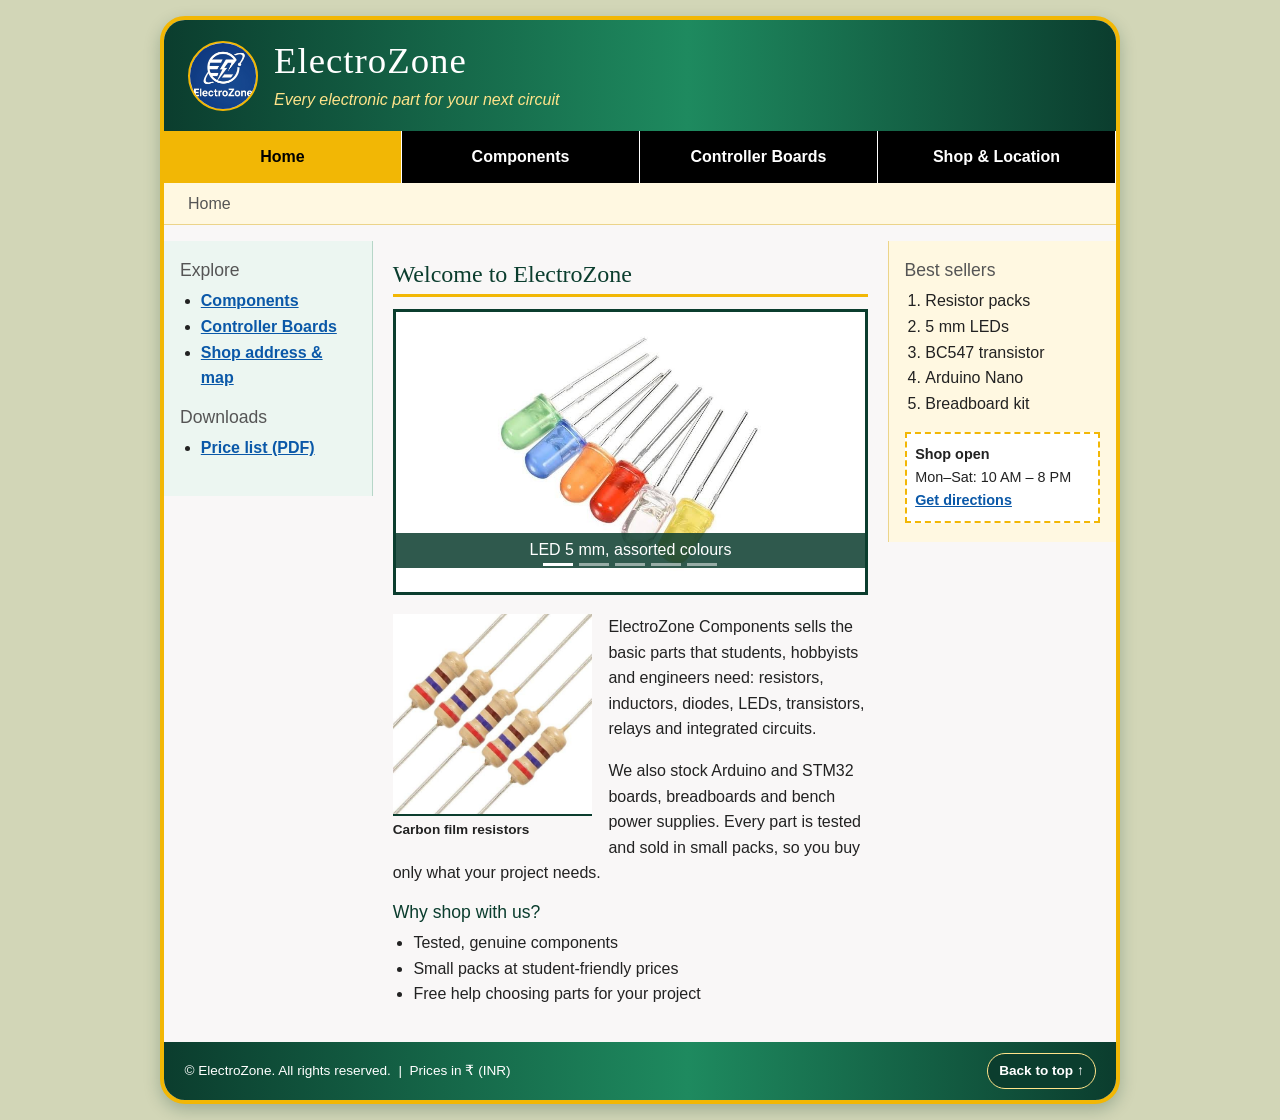
==== index.html @ 0a67ce36 "Add ElectroZone static site Co-authored-by: Copilot <223556219+Copilot@users.noreply.github.com>" ====
<!DOCTYPE html>
<html lang="en">

<head>
    <meta charset="utf-8">
    <meta name="viewport" content="width=device-width, initial-scale=1">
    <title>ElectroZone</title>
    <link rel="stylesheet" href="styles/normalize.css">
    <link href="https://cdn.jsdelivr.net/npm/bootstrap@5.3.3/dist/css/bootstrap.min.css" rel="stylesheet">
    <link rel="stylesheet" href="styles/main.css">
    <link rel="icon" href="images/logo.jpg" type="image/jpg">
</head>

<body id="top">
    <div id="page">
        <header>
            <img class="site-logo" src="images/logo.jpg" alt="ElectroZone logo">
            <div class="header-text">
                <h1>ElectroZone</h1>
                <p>Every electronic part for your next circuit</p>
            </div>
        </header>
        <nav class="navbar navbar-expand-600 site-navbar">
            <div class="container-fluid">
                <button class="navbar-toggler collapsed" type="button" data-bs-toggle="collapse"
                    data-bs-target="#mainNavbar" aria-controls="mainNavbar" aria-expanded="false"
                    aria-label="Toggle navigation">
                    <span class="navbar-toggler-icon"></span>
                </button>
                <div class="collapse navbar-collapse" id="mainNavbar">
                    <ul class="navbar-nav">
                        <li class="nav-item"><a href="index.html" class="nav-link active" aria-current="page">Home</a>
                        </li>
                        <li class="nav-item"><a href="components.html" class="nav-link">Components</a></li>
                        <li class="nav-item"><a href="boards.html" class="nav-link">Controller Boards</a></li>
                        <li class="nav-item"><a href="store.html" class="nav-link">Shop &amp; Location</a></li>
                    </ul>
                </div>
            </div>
        </nav>
        <nav class="breadcrumb" aria-label="Breadcrumb">
            <ol>
                <li aria-current="page">Home</li>
            </ol>
        </nav>
        <aside id="sidebar_a">
            <h3>Explore</h3>
            <ul>
                <li><a href="components.html">Components</a></li>
                <li><a href="boards.html">Controller Boards</a></li>
                <li><a href="store.html">Shop address &amp; map</a></li>
            </ul>
            <h3>Downloads</h3>
            <ul>
                <li><a href="downloads/Electrozone_price-list.pdf">Price list (PDF)</a></li>
            </ul>
        </aside>
        <main id="main">
            <h2>Welcome to ElectroZone</h2>
            <div id="productCarousel" class="carousel slide product-carousel" data-bs-ride="carousel"
                aria-label="Product carousel">
                <div class="carousel-indicators">
                    <button type="button" data-bs-target="#productCarousel" data-bs-slide-to="0" class="active"
                        aria-current="true" aria-label="Slide 1"></button>
                    <button type="button" data-bs-target="#productCarousel" data-bs-slide-to="1"
                        aria-label="Slide 2"></button>
                    <button type="button" data-bs-target="#productCarousel" data-bs-slide-to="2"
                        aria-label="Slide 3"></button>
                    <button type="button" data-bs-target="#productCarousel" data-bs-slide-to="3"
                        aria-label="Slide 4"></button>
                    <button type="button" data-bs-target="#productCarousel" data-bs-slide-to="4"
                        aria-label="Slide 5"></button>
                </div>
                <div class="carousel-inner">
                    <div class="carousel-item active">
                        <img src="images/Led.jpg" class="d-block w-100" alt="LED 5 mm, assorted colours">
                        <div class="carousel-caption">
                            <p>LED 5 mm, assorted colours</p>
                        </div>
                    </div>
                    <div class="carousel-item">
                        <img src="images/resister.jpg" class="d-block w-100" alt="Carbon film resistors">
                        <div class="carousel-caption">
                            <p>Carbon film resistors</p>
                        </div>
                    </div>
                    <div class="carousel-item">
                        <img src="images/relay.jpg" class="d-block w-100" alt="5 V relay modules">
                        <div class="carousel-caption">
                            <p>5 V relay modules</p>
                        </div>
                    </div>
                    <div class="carousel-item">
                        <img src="images/transformer.jpg" class="d-block w-100" alt="Step-down transformer">
                        <div class="carousel-caption">
                            <p>Step-down transformer</p>
                        </div>
                    </div>
                    <div class="carousel-item">
                        <img src="images/ic.jpg" class="d-block w-100" alt="Integrated circuits">
                        <div class="carousel-caption">
                            <p>Integrated circuits</p>
                        </div>
                    </div>
                </div>
                <button class="carousel-control-prev" type="button" data-bs-target="#productCarousel"
                    data-bs-slide="prev"><span class="carousel-control-prev-icon" aria-hidden="true"></span><span
                        class="visually-hidden">Previous</span></button>
                <button class="carousel-control-next" type="button" data-bs-target="#productCarousel"
                    data-bs-slide="next"><span class="carousel-control-next-icon" aria-hidden="true"></span><span
                        class="visually-hidden">Next</span></button>
            </div>
            <figure class="side">
                <img src="images/resister.jpg" alt="Carbon film resistors with colour bands">
                <figcaption>Carbon film resistors</figcaption>
            </figure>
            <p>ElectroZone Components sells the basic parts that students, hobbyists and engineers need: resistors,
                inductors, diodes, LEDs, transistors, relays and integrated circuits.</p>
            <p>We also stock Arduino and STM32 boards, breadboards and bench power supplies. Every part is tested and
                sold in small packs, so you buy only what your project needs.</p>
            <h3>Why shop with us?</h3>
            <ul>
                <li>Tested, genuine components</li>
                <li>Small packs at student-friendly prices</li>
                <li>Free help choosing parts for your project</li>
            </ul>
        </main>
        <aside id="sidebar_b">
            <h3>Best sellers</h3>
            <ol>
                <li>Resistor packs</li>
                <li>5 mm LEDs</li>
                <li>BC547 transistor</li>
                <li>Arduino Nano</li>
                <li>Breadboard kit</li>
            </ol>
            <div class="shop_box"><strong>Shop open</strong><br>Mon&ndash;Sat: 10 AM &ndash; 8 PM<br><a
                    href="store.html">Get directions</a></div>
        </aside>
        <footer>
            <p>&copy; ElectroZone. All rights reserved. &nbsp;|&nbsp; Prices in &#8377; (INR)</p>
            <a class="back-to-top" href="#top">Back to top &#8593;</a>
        </footer>
    </div>
    <script src="https://cdn.jsdelivr.net/npm/bootstrap@5.3.3/dist/js/bootstrap.bundle.min.js"></script>
</body>

</html>
---- styles/main.css ----
* {
    box-sizing: border-box;
}

body {
    background: #d2d6b7;
    font-family: Arial, Helvetica, sans-serif, Geneva;
    line-height: 1.6;
    color: #222;
    scroll-behavior: smooth;
}

#page {
    width: 960px;
    margin: 1em auto;
    background: #f9f7f7;
    border: 4px solid #f2b705;
    overflow: hidden;
    box-shadow: 0 6px 16px rgba(11, 61, 46, .25);
    border-radius: 25px; 
}

header {
    display: flex;
    align-items: center;
    gap: 1em;
    padding: 1.2em 1.5em;
    color: #fff;
    background: linear-gradient(to right, #0b3d2e, #1e8a5f 55%, #0b3d2e);
}

header .site-logo {
    width: 70px;
    height: 70px;
    flex: 0 0 70px;
    object-fit: contain;
    border: 2px solid #f2b705;
    border-radius: 50%;
    background: #fff;
}

header .header-text {
    min-width: 0;
}

header h1 {
    margin: 0;
    font-family: Georgia, serif;
    font-size: 2.3em;
    letter-spacing: 1px;
}

header p {
    margin: .2em 0 0;
    font-style: italic;
    color: #ffe38a;
}

.breadcrumb {
    padding: .5em 1.5em;
    background: #fff8e1;
    border-bottom: 1px solid #ecd48a;
}

.breadcrumb ol {
    display: flex;
    margin: 0;
    padding: 0;
    list-style: none;
}

.breadcrumb li + li::before {
    content: ">";
    margin: 0 .6em;
    color: #555;
}

.breadcrumb [aria-current="page"] {
    color: #555;
}

.site-navbar {
    padding: 0;
    background: #000;
}

.site-navbar .container-fluid {
    padding: 0;
}

.site-navbar .navbar-nav {
    width: 100%;
}

.site-navbar .nav-item {
    flex: 1;
}

.site-navbar .nav-link {
    padding: .8em 0;
    text-align: center;
    color: #fff;
    font-weight: bold;
    text-decoration: none;
    border-right: 1px solid #fff;
}

.site-navbar .nav-link:hover {
    background: #333;
    color: #fff;
}

.site-navbar .nav-link.active {
    background: #f2b705;
    color: #000;
}

@media screen and (min-width: 600px) {
    .navbar-expand-600 {
        flex-wrap: nowrap;
        justify-content: flex-start;
    }

    .navbar-expand-600 .navbar-toggler {
        display: none;
    }

    .navbar-expand-600 .navbar-collapse {
        display: flex !important;
        flex-basis: auto;
    }

    .navbar-expand-600 .navbar-nav {
        flex-direction: row;
    }
}

@media screen and (max-width: 599.98px) {
    .site-navbar,
    .site-navbar .navbar-collapse {
        background: #fff;
    }

    .site-navbar .container-fluid {
        padding: .5rem;
    }

    .site-navbar .navbar-toggler {
        border-color: #ddd;
    }

    .site-navbar .navbar-collapse {
        flex-basis: 100%;
    }

    .site-navbar .nav-item {
        flex: none;
    }

    .site-navbar .nav-link {
        padding: .65rem;
        color: #222;
        border-right: 0;
        border-bottom: 1px solid #ddd;
    }

    .site-navbar .nav-link:hover {
        background: #f8f9fa;
        color: #000;
    }

    .site-navbar .nav-item:last-child .nav-link {
        border-bottom: 0;
    }
}

h2 {
    font-family: Georgia, serif;
    font-size: 1.5em;
    color: #0b3d2e;
    margin: 0 0 .5em;
    border-bottom: 3px solid #f2b705;
    padding-bottom: .2em;
}

h3 {
    font-size: 1.1em;
    color: #555;
    margin: 0 0 .4em;
}

p {
    margin: 0 0 1em;
}

a {
    color: #0a58a8;
    font-weight: bold;
}

a:hover {
    color: #b34700;
}

img {
    max-width: 100%;
    height: auto;
}

#main img,
.item img,
.thumbs img,
.shop_box img {
    transition: transform .25s ease, box-shadow .25s ease;
}

#main img:hover,
.item img:hover,
.thumbs img:hover,
.shop_box img:hover {
    transform: scale(1.04);
    box-shadow: 0 6px 16px rgba(11, 61, 46, .25);
}

figure {
    margin: 0 0 1em;
}

figcaption {
    font-size: .85em;
    font-weight: bold;
    border-top: 2px solid #0b3d2e;
    padding-top: .2em;
}

ul,
ol {
    margin: 0 0 1em;
    padding-left: 1.3em;
}

footer {
    clear: both;
    display: flex;
    align-items: center;
    justify-content: space-between;
    gap: 1em;
    padding: .8em 1.5em;
    color: #fff;
    font-size: .85em;
    background: linear-gradient(to right, #0b3d2e, #1e8a5f 55%, #0b3d2e);
}

footer p {
    margin: 0;
}

.back-to-top {
    display: inline-block;
    flex: 0 0 auto;
    padding: .45em .8em;
    border: 1px solid #ffe38a;
    border-radius: 20px;
    color: #fff;
    background: #0b3d2e;
    text-decoration: none;
}

.back-to-top:hover {
    color: #0b3d2e;
    background: #ffe38a;
}

table {
    width: 100%;
    font-size: .9em;
    margin-bottom: 1em;
}

th,
td {
    border: 1px solid #b8c7d3;
    padding: .4em .6em;
    text-align: left;
}

th {
    background: #0b3d2e;
    color: #fff;
}

.table_wrap {
    overflow-x: auto;
    clear: both;
}

.price {
    color: #b34700;
    font-weight: bold;
}

#sidebar_a {
    float: left;
    width: 22%;
    padding: 1.2em 1em;
    background: #ecf6f1;
    border-right: 1px solid #b7d6c8;
}

#main {
    float: left;
    width: 54%;
    padding: 1.2em;
}

#sidebar_b {
    float: right;
    width: 24%;
    padding: 1.2em 1em;
    background: #fff8e1;
    border-left: 1px solid #ecd48a;
}

#main figure.side {
    float: left;
    width: 42%;
    margin: 0 1em .5em 0;
}

#main h3 {
    clear: both;
    color: #0b3d2e;
}

.shop_box {
    padding: .6em;
    border: 2px dashed #f2b705;
    background: #fff;
    font-size: .9em;
}

.product-carousel {
    clear: both;
    margin: 0 0 1.2em;
    border: 3px solid #0b3d2e;
    background: #fff;
}

.product-carousel .carousel-item img {
    height: 280px;
    object-fit: contain;
    background: #fff;
}

.product-carousel .carousel-caption {
    right: 0;
    bottom: 1.5rem;
    left: 0;
    padding: .3em .8em;
    color: #fff;
    background: rgba(11, 61, 46, .85);
}

.product-carousel .carousel-caption p {
    margin: 0;
}

@media screen and (max-width: 700px) {
    .product-carousel .carousel-item img {
        height: 210px;
    }
}

@media screen and (max-width: 1000px) {
    #page {
        width: 94%;
    }
}

@media screen and (max-width: 700px) {
    header h1 {
        font-size: 1.7em;
    }

    #sidebar_a,
    #main,
    #sidebar_b {
        float: none;
        width: 100%;
        border: 0;
    }

    #main figure.side {
        float: none;
        width: 100%;
        margin: 0 0 1em;
    }
}
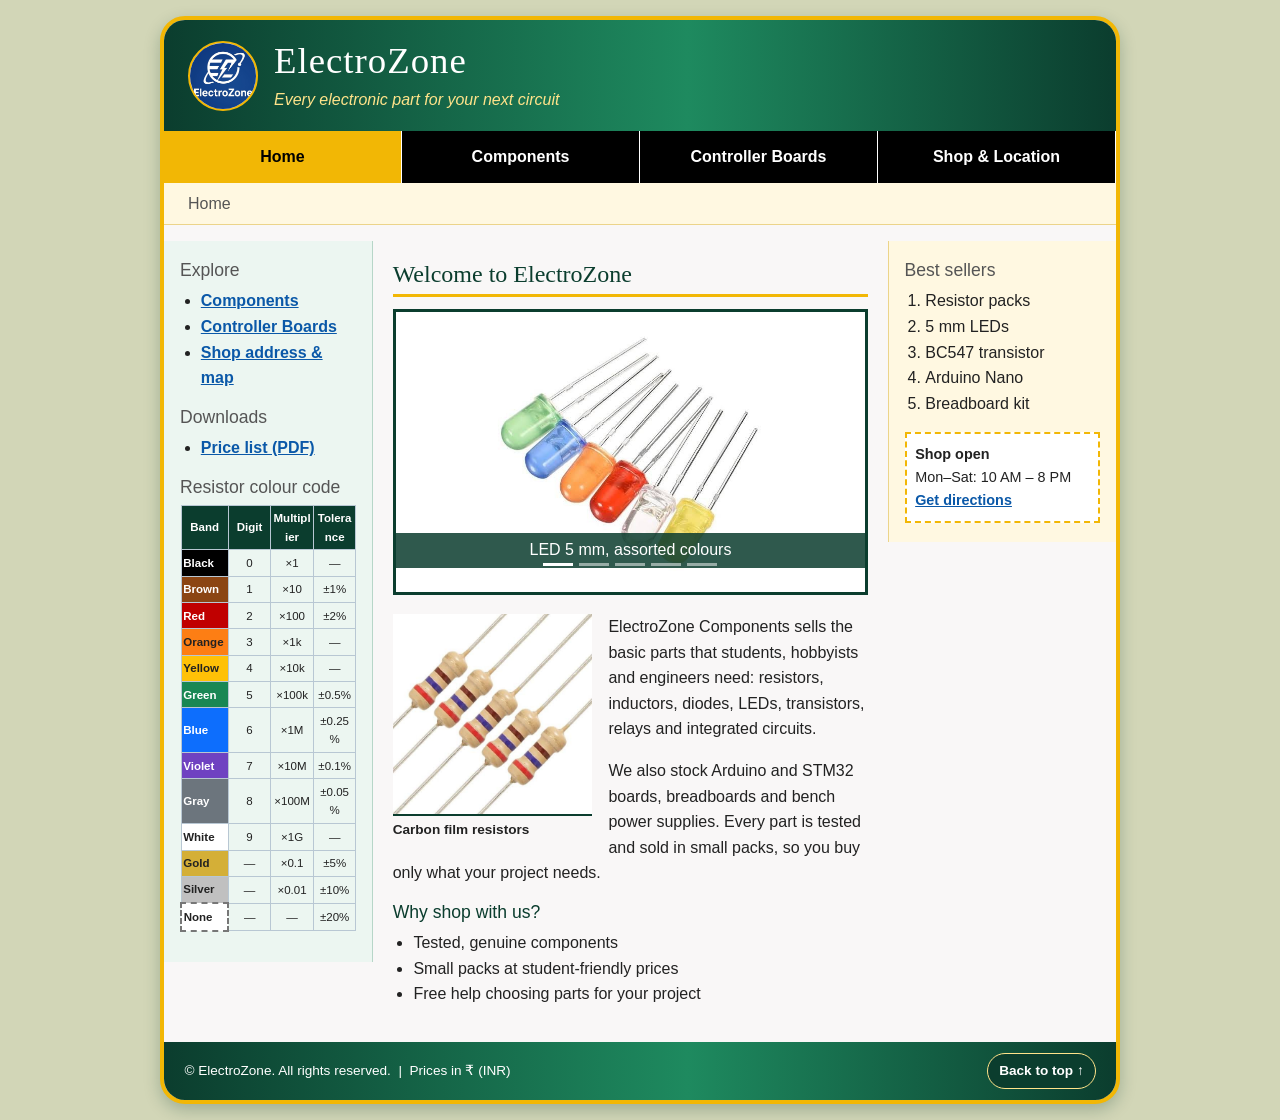
==== commit 28b4614c: "Add component and board reference guides Co-authored-by: Copilot <223556219+Copilot@users.noreply.gi" ====
--- a/index.html
+++ b/index.html
@@ -29,8 +29,7 @@
                 </button>
                 <div class="collapse navbar-collapse" id="mainNavbar">
                     <ul class="navbar-nav">
-                        <li class="nav-item"><a href="index.html" class="nav-link active" aria-current="page">Home</a>
-                        </li>
+                        <li class="nav-item"><a href="index.html" class="nav-link active" aria-current="page">Home</a></li>
                         <li class="nav-item"><a href="components.html" class="nav-link">Components</a></li>
                         <li class="nav-item"><a href="boards.html" class="nav-link">Controller Boards</a></li>
                         <li class="nav-item"><a href="store.html" class="nav-link">Shop &amp; Location</a></li>
@@ -54,6 +53,32 @@
             <ul>
                 <li><a href="downloads/Electrozone_price-list.pdf">Price list (PDF)</a></li>
             </ul>
+            <h3>Resistor colour code</h3>
+            <table class="resistor-code">
+                <thead>
+                    <tr>
+                        <th scope="col">Band</th>
+                        <th scope="col">Digit</th>
+                        <th scope="col">Multiplier</th>
+                        <th scope="col">Tolerance</th>
+                    </tr>
+                </thead>
+                <tbody>
+                    <tr><th scope="row" class="band band-black">Black</th><td>0</td><td>&times;1</td><td>&mdash;</td></tr>
+                    <tr><th scope="row" class="band band-brown">Brown</th><td>1</td><td>&times;10</td><td>&plusmn;1%</td></tr>
+                    <tr><th scope="row" class="band band-red">Red</th><td>2</td><td>&times;100</td><td>&plusmn;2%</td></tr>
+                    <tr><th scope="row" class="band band-orange">Orange</th><td>3</td><td>&times;1k</td><td>&mdash;</td></tr>
+                    <tr><th scope="row" class="band band-yellow">Yellow</th><td>4</td><td>&times;10k</td><td>&mdash;</td></tr>
+                    <tr><th scope="row" class="band band-green">Green</th><td>5</td><td>&times;100k</td><td>&plusmn;0.5%</td></tr>
+                    <tr><th scope="row" class="band band-blue">Blue</th><td>6</td><td>&times;1M</td><td>&plusmn;0.25%</td></tr>
+                    <tr><th scope="row" class="band band-violet">Violet</th><td>7</td><td>&times;10M</td><td>&plusmn;0.1%</td></tr>
+                    <tr><th scope="row" class="band band-gray">Gray</th><td>8</td><td>&times;100M</td><td>&plusmn;0.05%</td></tr>
+                    <tr><th scope="row" class="band band-white">White</th><td>9</td><td>&times;1G</td><td>&mdash;</td></tr>
+                    <tr><th scope="row" class="band band-gold">Gold</th><td>&mdash;</td><td>&times;0.1</td><td>&plusmn;5%</td></tr>
+                    <tr><th scope="row" class="band band-silver">Silver</th><td>&mdash;</td><td>&times;0.01</td><td>&plusmn;10%</td></tr>
+                    <tr><th scope="row" class="band band-none">None</th><td>&mdash;</td><td>&mdash;</td><td>&plusmn;20%</td></tr>
+                </tbody>
+            </table>
         </aside>
         <main id="main">
             <h2>Welcome to ElectroZone</h2>
--- a/styles/main.css
+++ b/styles/main.css
@@ -289,6 +289,92 @@
     color: #fff;
 }
 
+.resistor-code {
+    table-layout: fixed;
+    font-size: .72em;
+}
+
+.resistor-code th,
+.resistor-code td {
+    padding: .3em .15em;
+    text-align: center;
+    overflow-wrap: anywhere;
+}
+
+.resistor-code th:first-child {
+    width: 27%;
+}
+
+.resistor-code .band {
+    text-align: left;
+}
+
+.resistor-code .band-black {
+    background: #000;
+    color: #fff;
+}
+
+.resistor-code .band-brown {
+    background: #8b4513;
+    color: #fff;
+}
+
+.resistor-code .band-red {
+    background: #c00000;
+    color: #fff;
+}
+
+.resistor-code .band-orange {
+    background: #fd7e14;
+    color: #222;
+}
+
+.resistor-code .band-yellow {
+    background: #ffc107;
+    color: #222;
+}
+
+.resistor-code .band-green {
+    background: #198754;
+    color: #fff;
+}
+
+.resistor-code .band-blue {
+    background: #0d6efd;
+    color: #fff;
+}
+
+.resistor-code .band-violet {
+    background: #6f42c1;
+    color: #fff;
+}
+
+.resistor-code .band-gray {
+    background: #6c757d;
+    color: #fff;
+}
+
+.resistor-code .band-white {
+    background: #fff;
+    color: #222;
+}
+
+.resistor-code .band-gold {
+    background: #d4af37;
+    color: #222;
+}
+
+.resistor-code .band-silver {
+    background: #c0c0c0;
+    color: #222;
+}
+
+.resistor-code .band-none {
+    background: #fff;
+    color: #222;
+    border: 2px dashed #777;
+}
+
 .table_wrap {
     overflow-x: auto;
     clear: both;
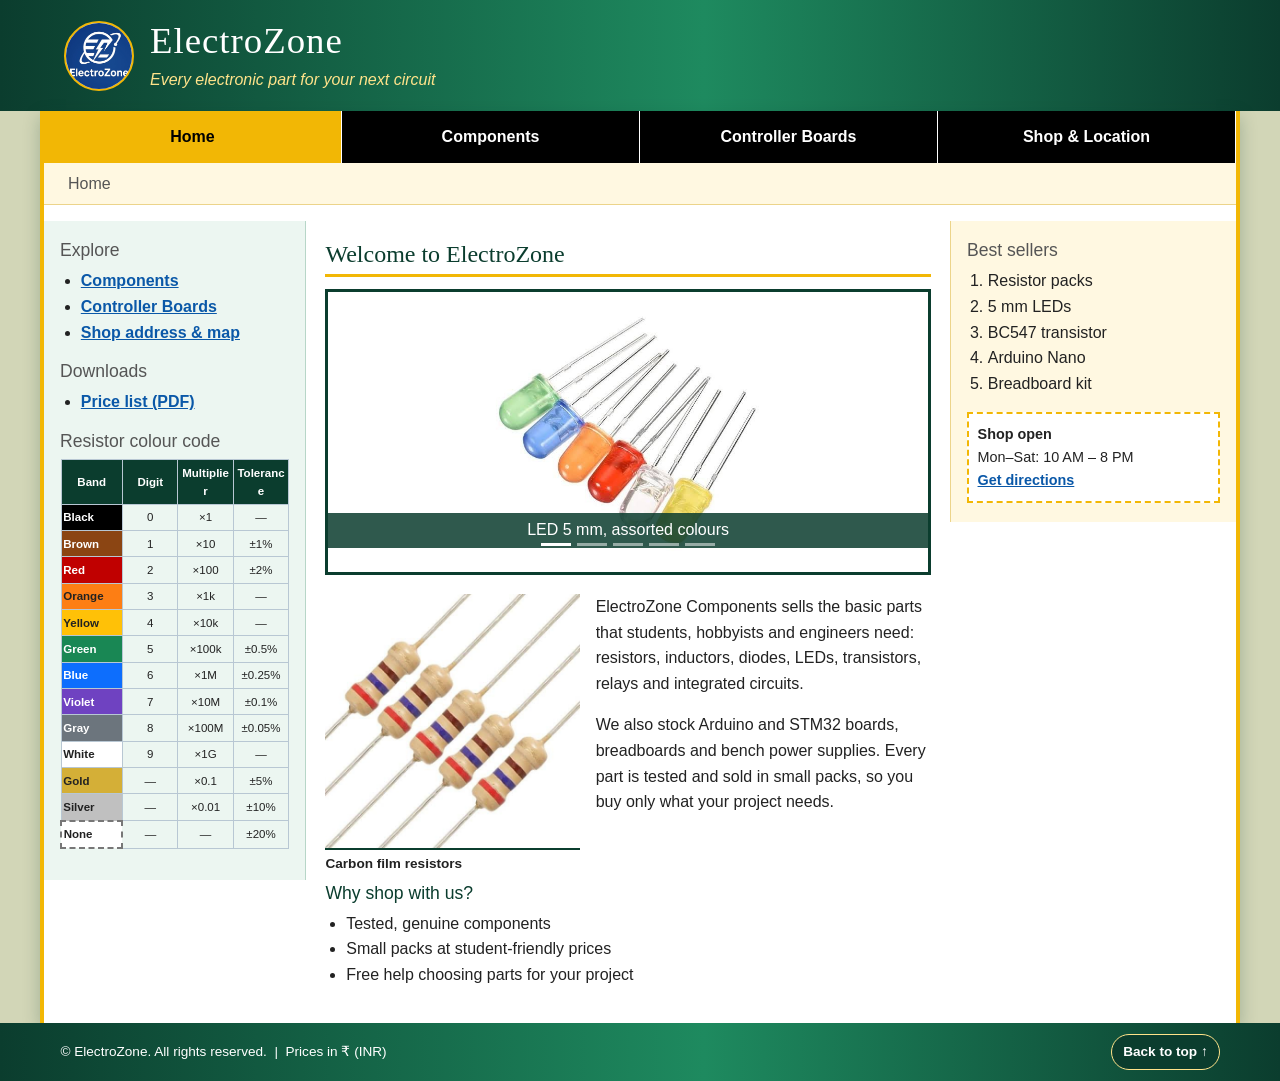
==== commit b1593a48: "Widen full-screen site layout Co-authored-by: Copilot <223556219+Copilot@users.noreply.github.com>" ====
--- a/index.html
+++ b/index.html
@@ -12,14 +12,16 @@
 </head>
 
 <body id="top">
-    <div id="page">
-        <header>
+    <header>
+        <div class="header-inner">
             <img class="site-logo" src="images/logo.jpg" alt="ElectroZone logo">
             <div class="header-text">
                 <h1>ElectroZone</h1>
                 <p>Every electronic part for your next circuit</p>
             </div>
-        </header>
+        </div>
+    </header>
+    <div id="page">
         <nav class="navbar navbar-expand-600 site-navbar">
             <div class="container-fluid">
                 <button class="navbar-toggler collapsed" type="button" data-bs-toggle="collapse"
@@ -29,7 +31,8 @@
                 </button>
                 <div class="collapse navbar-collapse" id="mainNavbar">
                     <ul class="navbar-nav">
-                        <li class="nav-item"><a href="index.html" class="nav-link active" aria-current="page">Home</a></li>
+                        <li class="nav-item"><a href="index.html" class="nav-link active" aria-current="page">Home</a>
+                        </li>
                         <li class="nav-item"><a href="components.html" class="nav-link">Components</a></li>
                         <li class="nav-item"><a href="boards.html" class="nav-link">Controller Boards</a></li>
                         <li class="nav-item"><a href="store.html" class="nav-link">Shop &amp; Location</a></li>
@@ -64,19 +67,84 @@
                     </tr>
                 </thead>
                 <tbody>
-                    <tr><th scope="row" class="band band-black">Black</th><td>0</td><td>&times;1</td><td>&mdash;</td></tr>
-                    <tr><th scope="row" class="band band-brown">Brown</th><td>1</td><td>&times;10</td><td>&plusmn;1%</td></tr>
-                    <tr><th scope="row" class="band band-red">Red</th><td>2</td><td>&times;100</td><td>&plusmn;2%</td></tr>
-                    <tr><th scope="row" class="band band-orange">Orange</th><td>3</td><td>&times;1k</td><td>&mdash;</td></tr>
-                    <tr><th scope="row" class="band band-yellow">Yellow</th><td>4</td><td>&times;10k</td><td>&mdash;</td></tr>
-                    <tr><th scope="row" class="band band-green">Green</th><td>5</td><td>&times;100k</td><td>&plusmn;0.5%</td></tr>
-                    <tr><th scope="row" class="band band-blue">Blue</th><td>6</td><td>&times;1M</td><td>&plusmn;0.25%</td></tr>
-                    <tr><th scope="row" class="band band-violet">Violet</th><td>7</td><td>&times;10M</td><td>&plusmn;0.1%</td></tr>
-                    <tr><th scope="row" class="band band-gray">Gray</th><td>8</td><td>&times;100M</td><td>&plusmn;0.05%</td></tr>
-                    <tr><th scope="row" class="band band-white">White</th><td>9</td><td>&times;1G</td><td>&mdash;</td></tr>
-                    <tr><th scope="row" class="band band-gold">Gold</th><td>&mdash;</td><td>&times;0.1</td><td>&plusmn;5%</td></tr>
-                    <tr><th scope="row" class="band band-silver">Silver</th><td>&mdash;</td><td>&times;0.01</td><td>&plusmn;10%</td></tr>
-                    <tr><th scope="row" class="band band-none">None</th><td>&mdash;</td><td>&mdash;</td><td>&plusmn;20%</td></tr>
+                    <tr>
+                        <th scope="row" class="band band-black">Black</th>
+                        <td>0</td>
+                        <td>&times;1</td>
+                        <td>&mdash;</td>
+                    </tr>
+                    <tr>
+                        <th scope="row" class="band band-brown">Brown</th>
+                        <td>1</td>
+                        <td>&times;10</td>
+                        <td>&plusmn;1%</td>
+                    </tr>
+                    <tr>
+                        <th scope="row" class="band band-red">Red</th>
+                        <td>2</td>
+                        <td>&times;100</td>
+                        <td>&plusmn;2%</td>
+                    </tr>
+                    <tr>
+                        <th scope="row" class="band band-orange">Orange</th>
+                        <td>3</td>
+                        <td>&times;1k</td>
+                        <td>&mdash;</td>
+                    </tr>
+                    <tr>
+                        <th scope="row" class="band band-yellow">Yellow</th>
+                        <td>4</td>
+                        <td>&times;10k</td>
+                        <td>&mdash;</td>
+                    </tr>
+                    <tr>
+                        <th scope="row" class="band band-green">Green</th>
+                        <td>5</td>
+                        <td>&times;100k</td>
+                        <td>&plusmn;0.5%</td>
+                    </tr>
+                    <tr>
+                        <th scope="row" class="band band-blue">Blue</th>
+                        <td>6</td>
+                        <td>&times;1M</td>
+                        <td>&plusmn;0.25%</td>
+                    </tr>
+                    <tr>
+                        <th scope="row" class="band band-violet">Violet</th>
+                        <td>7</td>
+                        <td>&times;10M</td>
+                        <td>&plusmn;0.1%</td>
+                    </tr>
+                    <tr>
+                        <th scope="row" class="band band-gray">Gray</th>
+                        <td>8</td>
+                        <td>&times;100M</td>
+                        <td>&plusmn;0.05%</td>
+                    </tr>
+                    <tr>
+                        <th scope="row" class="band band-white">White</th>
+                        <td>9</td>
+                        <td>&times;1G</td>
+                        <td>&mdash;</td>
+                    </tr>
+                    <tr>
+                        <th scope="row" class="band band-gold">Gold</th>
+                        <td>&mdash;</td>
+                        <td>&times;0.1</td>
+                        <td>&plusmn;5%</td>
+                    </tr>
+                    <tr>
+                        <th scope="row" class="band band-silver">Silver</th>
+                        <td>&mdash;</td>
+                        <td>&times;0.01</td>
+                        <td>&plusmn;10%</td>
+                    </tr>
+                    <tr>
+                        <th scope="row" class="band band-none">None</th>
+                        <td>&mdash;</td>
+                        <td>&mdash;</td>
+                        <td>&plusmn;20%</td>
+                    </tr>
                 </tbody>
             </table>
         </aside>
@@ -162,11 +230,13 @@
             <div class="shop_box"><strong>Shop open</strong><br>Mon&ndash;Sat: 10 AM &ndash; 8 PM<br><a
                     href="store.html">Get directions</a></div>
         </aside>
-        <footer>
+    </div>
+    <footer>
+        <div class="footer-inner">
             <p>&copy; ElectroZone. All rights reserved. &nbsp;|&nbsp; Prices in &#8377; (INR)</p>
             <a class="back-to-top" href="#top">Back to top &#8593;</a>
-        </footer>
-    </div>
+        </div>
+    </footer>
     <script src="https://cdn.jsdelivr.net/npm/bootstrap@5.3.3/dist/js/bootstrap.bundle.min.js"></script>
 </body>
 
--- a/styles/main.css
+++ b/styles/main.css
@@ -11,22 +11,29 @@
 }
 
 #page {
-    width: 960px;
-    margin: 1em auto;
-    background: #f9f7f7;
-    border: 4px solid #f2b705;
+    width: 1200px;
+    max-width: 94%;
+    margin: 0 auto;
+    background: #ffffff;
+    border-right: 4px solid #f2b705;
+    border-left: 4px solid #f2b705;
     overflow: hidden;
     box-shadow: 0 6px 16px rgba(11, 61, 46, .25);
-    border-radius: 25px; 
 }
 
 header {
+    color: #fff;
+    background: linear-gradient(to right, #0b3d2e, #1e8a5f 55%, #0b3d2e);
+}
+
+.header-inner {
     display: flex;
     align-items: center;
     gap: 1em;
+    width: 1200px;
+    max-width: 94%;
+    margin: 0 auto;
     padding: 1.2em 1.5em;
-    color: #fff;
-    background: linear-gradient(to right, #0b3d2e, #1e8a5f 55%, #0b3d2e);
 }
 
 header .site-logo {
@@ -69,7 +76,7 @@
     list-style: none;
 }
 
-.breadcrumb li + li::before {
+.breadcrumb li+li::before {
     content: ">";
     margin: 0 .6em;
     color: #555;
@@ -136,6 +143,7 @@
 }
 
 @media screen and (max-width: 599.98px) {
+
     .site-navbar,
     .site-navbar .navbar-collapse {
         background: #fff;
@@ -241,14 +249,20 @@
 
 footer {
     clear: both;
+    color: #fff;
+    background: linear-gradient(to right, #0b3d2e, #1e8a5f 55%, #0b3d2e);
+}
+
+.footer-inner {
     display: flex;
     align-items: center;
     justify-content: space-between;
     gap: 1em;
     padding: .8em 1.5em;
-    color: #fff;
+    width: 1200px;
+    max-width: 94%;
+    margin: 0 auto;
     font-size: .85em;
-    background: linear-gradient(to right, #0b3d2e, #1e8a5f 55%, #0b3d2e);
 }
 
 footer p {
@@ -468,6 +482,11 @@
         font-size: 1.7em;
     }
 
+    .footer-inner {
+        flex-direction: column;
+        align-items: flex-start;
+    }
+
     #sidebar_a,
     #main,
     #sidebar_b {
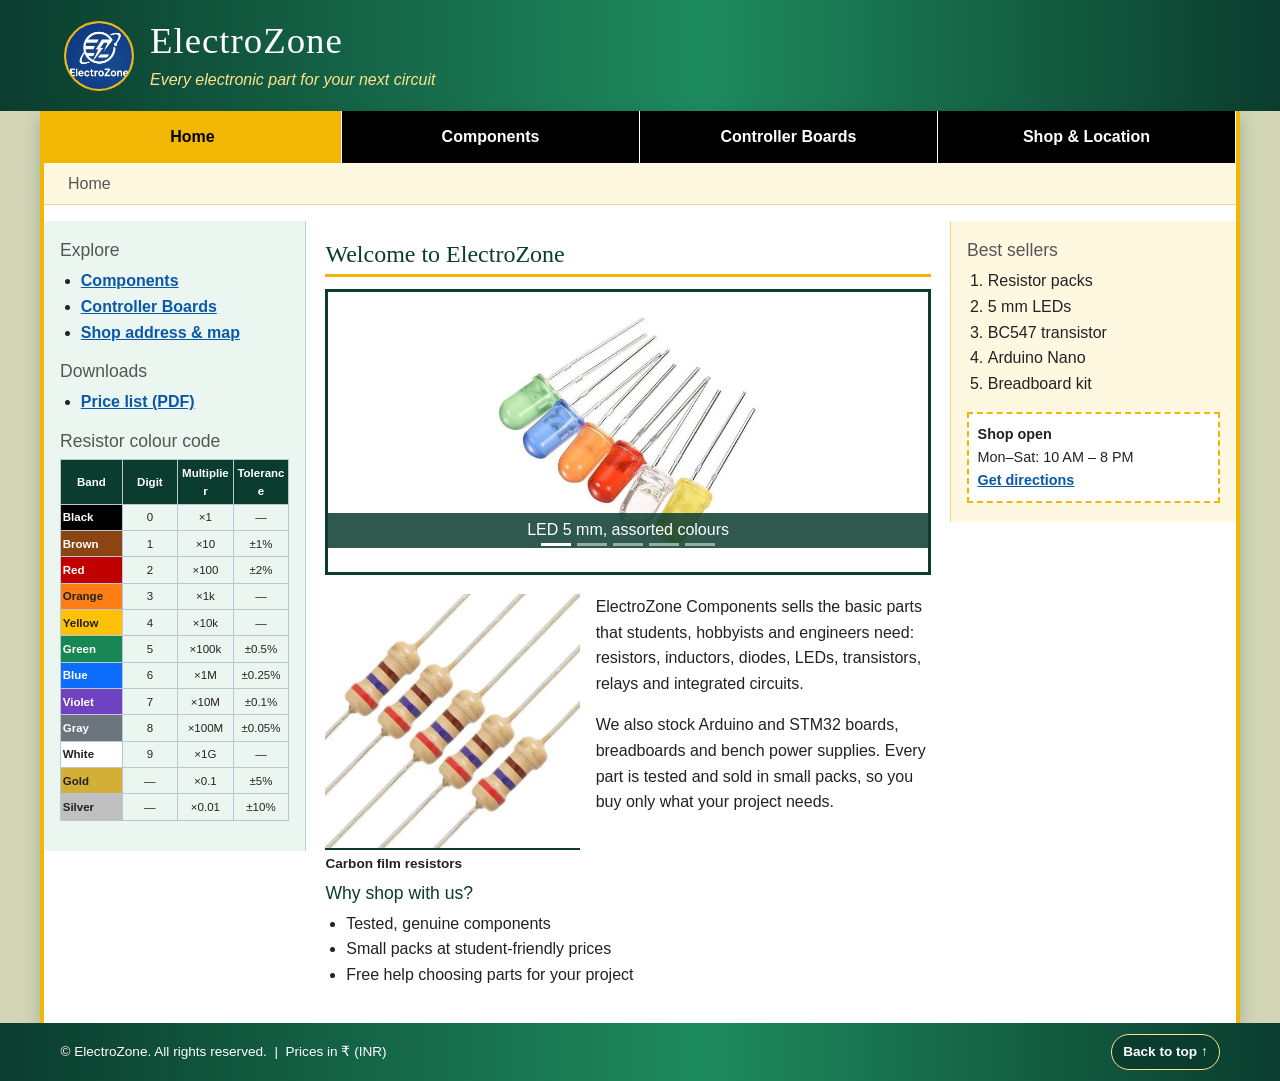
==== commit 603fbfb7: "demo" ====
--- a/index.html
+++ b/index.html
@@ -139,12 +139,6 @@
                         <td>&times;0.01</td>
                         <td>&plusmn;10%</td>
                     </tr>
-                    <tr>
-                        <th scope="row" class="band band-none">None</th>
-                        <td>&mdash;</td>
-                        <td>&mdash;</td>
-                        <td>&plusmn;20%</td>
-                    </tr>
                 </tbody>
             </table>
         </aside>
